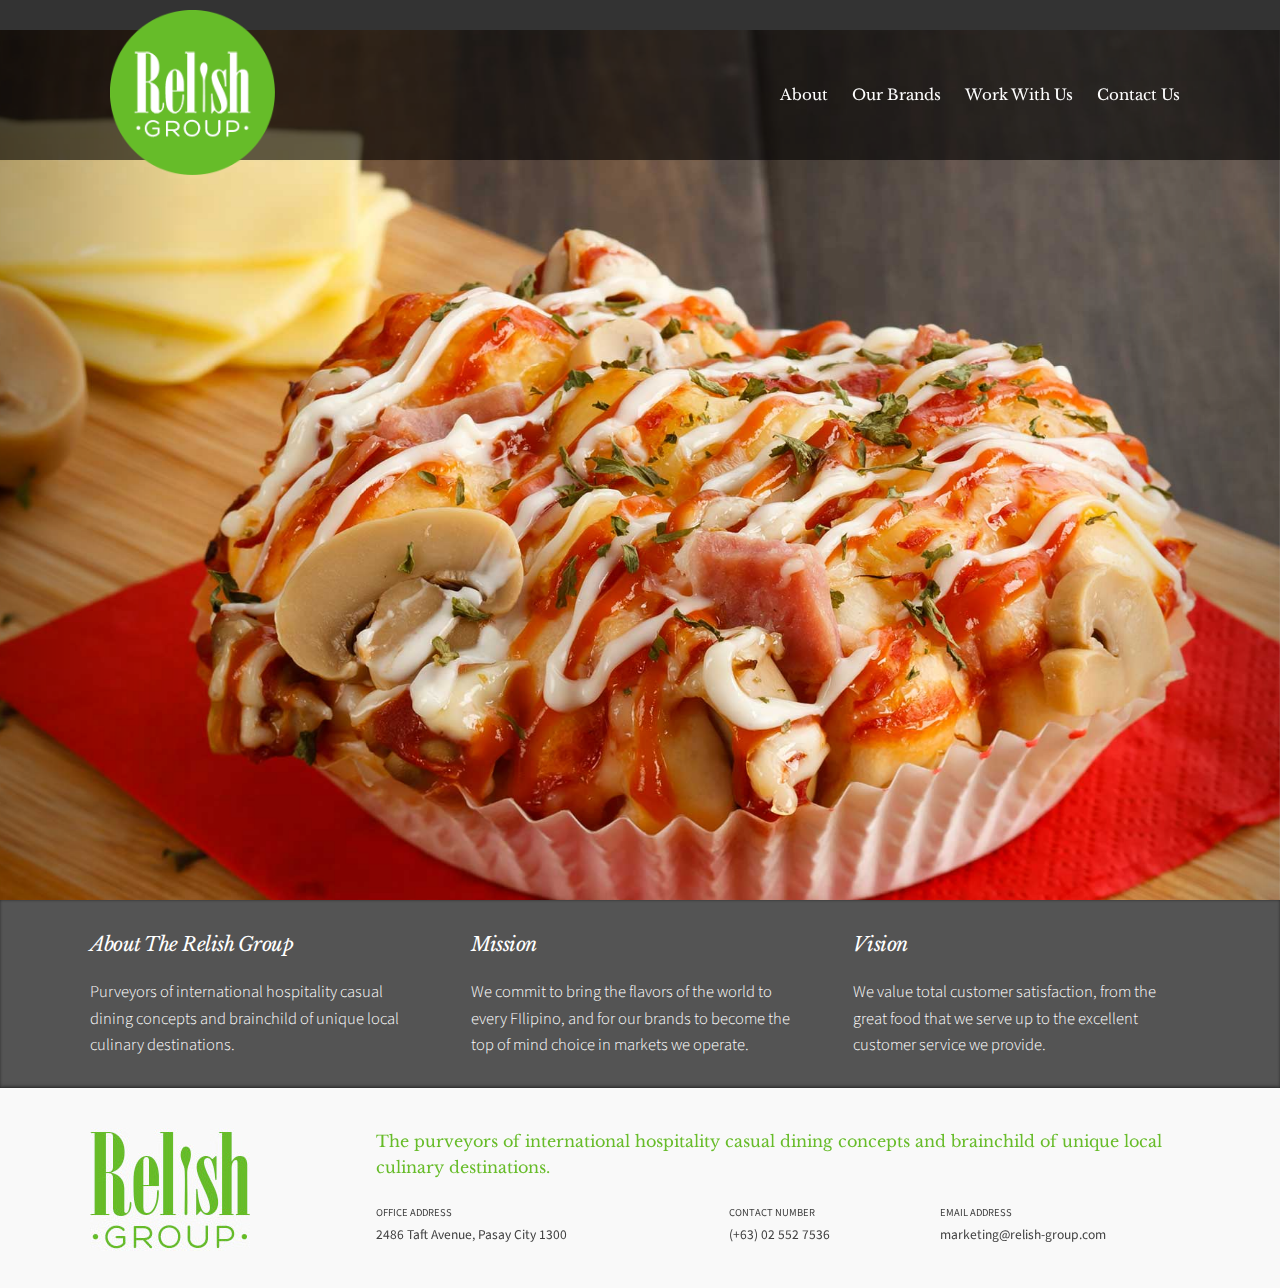
==== index.html @ 2acdf815 "[Relish] Code cleanup" ====
<!DOCTYPE html>
<html lang="en">
<head>

  <!-- Basic Page Needs
  –––––––––––––––––––––––––––––––––––––––––––––––––– -->
  <meta charset="utf-8">
  <title>Welcome to Relish Group</title>
  <meta name="description" content="">
  <meta name="author" content="">

  <!-- Mobile Specific Metas
  –––––––––––––––––––––––––––––––––––––––––––––––––– -->
  <meta name="viewport" content="width=device-width, initial-scale=1">

  <!-- FONT
  –––––––––––––––––––––––––––––––––––––––––––––––––– -->
  <link href="http://fonts.googleapis.com/css?family=Raleway:400,300,600" rel="stylesheet" type="text/css">
  <link href='https://fonts.googleapis.com/css?family=Libre+Baskerville:400,400italic,700' rel='stylesheet' type='text/css'>
  <link href='https://fonts.googleapis.com/css?family=Source+Sans+Pro:300,400,900' rel='stylesheet' type='text/css'>

  <!-- CSS
  –––––––––––––––––––––––––––––––––––––––––––––––––– -->
  <link rel="stylesheet" href="css/normalize.css">
  <link rel="stylesheet" href="css/skeleton.css">
  <link rel="stylesheet" href="css/font-awesome.min.css">
  <link rel="stylesheet" href="css/bootstrap.css">
  <link rel="stylesheet" href="css/relish.css">

  <!-- JS
  –––––––––––––––––––––––––––––––––––––––––––––––––– -->
  <script src="js/jquery-2.1.4.min.js"></script>
  <script src="js/bootstrap.js"></script>

  <!-- Favicon
  –––––––––––––––––––––––––––––––––––––––––––––––––– -->
  <link rel="icon" type="image/png" href="images/favicon.png">

</head>
<body>
  	
  	<nav class="nav-collapse">
  		<div id="menu-center" class="limit">
  			<a href="index.html"><img id="relish-logo" src="images/relish-logo.png" /></a>
  			<a href="#" id="pull" class="fa fa-bars fa-2x"></a>
			<ul class="navi__list">
			    <li class="navi__listItem"><a href="#about">About</a></li>
			    <li class="navi__listItem"><a class="brandsOn">Our Brands</a></li>
				<li class="navi__listItem"><a id="careersPull">Work With Us</a></li>
			    <li class="navi__listItem"><a id="contactPull">Contact Us</a></li>
			</ul>
		</div>
		<div class="popover" id="brand-bar" style="margin-top: 17px;">
			<div class="limit">
				<div class="container brand__row">
					<div class="four columns brand__item">
						<a href="kumori.html"><img class="brand__logo" src="images/nav/brands-kumori-logo.png" width="100%"/></a>
					</div>
					<div class="four columns brand__item">
						<a href="osakaohsho.html"><img class="brand__logo" src="images/osakaohsho/osaka-logo.png" width="100%"/></a>
					</div>
					<div class="four columns brand__item">
						<a href="weenamkee.html"><img class="brand__logo brands-wnk-logo"src="images/nav/brands-wnk-logo.png"/></a>
					</div>
					<!-- <div class="two columns brand__item">
						<a href="#"><img class="brand__logo" src="images/relish-logo.png" width="100%"/></a>
					</div>
					<div class="two columns brand__item">
						<a href="#"><img class="brand__logo" src="images/relish-logo.png" width="100%"/></a>
					</div>
					<div class="two columns brand__item">
						<a href="#"><img class="brand__logo" src="images/relish-logo.png" width="100%"/></a>
					</div> -->
				</div>
			</div>
		</div>
		<div class="popover" id="careers" style="margin-top: 32px;height:auto;padding-top: 25px;">
			<div class="limit">
				<h1 class="popover-title">WORK WITH US</h1>
				<div class="row">
					<div class="eight columns">
						<p class="popover-text">We're constantly on the lookout for individuals who are hardworking, talented and passionate about food, so join our rapidly growing team now! A rewarding career with opportunities of growth and advancement awaits you.</p>
					</div>
					<div class="four columns">
						<button>Click here to apply!</button>
					</div>
				</div>
			</div>
		</div>
		<div class="popover" id="contact" style="margin-top:32px;height:auto;padding-bottom:0px;padding-top: 25px;">
			<form method="post" action="<?php echo htmlspecialchars('mailhandler.php'); ?>" id="contactForm">
				<div class="limit">
					<div class="row">
						<div class="ten columns">
							<h1 class="popover-title">CONTACT US</h1>
						</div>
						<div class="two columns">
							<input type="submit" value="Submit">
						</div>
					</div>
					<div class="row">
						<div class="five columns">
							<input type="text" id="fullname" name="fullname" placeholder="Full Name" style="width: 100%;"><br>
							<input type="email" id="email" name="email" placeholder="Email Address" style="width: 100%;">
						</div>
						<div class="seven columns">
							<textarea id="message" name="message" placeholder="Your Message" style="width: 100%; height: 100%;"></textarea>
						</div>
					</div>
				</div>
			</form>
		</div>
	</nav>

<div style="display:block; height:100vh; position:relative; z-index: -2000; overflow:hidden;" class="carousel__container">
	<div id="carousel-example-generic" class="carousel slide" data-ride="carousel" style="height: 100vh;">

	  <!-- Wrapper for slides -->
	  <div class="carousel-inner" role="listbox">
	    <div class="item active" style="background-image:url('images/relish-carousel-kum.jpg'); background-size:cover; background-position: center center; height:100vh;">
	      <div class="carousel-caption">
	      </div>
	    </div>
	    <div class="item" style="background-image:url('images/relish-carousel-wnk.jpg'); background-size:cover; background-position: center center; height:100vh;">
	      <div class="carousel-caption">
	      </div>
	    </div>
	    <div class="item" style="background-image:url('images/relish-carousel-oo.jpg');background-size:cover; background-position: center center; height:100vh;">
	      <div class="carousel-caption">
	      </div>
	    </div>
	  </div>

	  <!-- Controls -->
	  <a class="left carousel-control" href="#carousel-example-generic" role="button" data-slide="prev">
	    <span class="glyphicon glyphicon-chevron-left" aria-hidden="true"></span>
	    <span class="sr-only">Previous</span>
	  </a>
	  <a class="right carousel-control" href="#carousel-example-generic" role="button" data-slide="next">
	    <span class="glyphicon glyphicon-chevron-right" aria-hidden="true"></span>
	    <span class="sr-only">Next</span>
	  </a>
	</div>
</div>

<div id="about">
	<div class="row limit">
		<div class="four columns">
			<h5>About The Relish Group</h5>
			<p class="popover-text">Purveyors of international hospitality casual dining concepts and brainchild of unique local culinary destinations.</p>
		</div>
		<div class="four columns">
			<h5>Mission</h5>
			<p class="popover-text">We commit to bring the flavors of the world to every FIlipino, and for our brands to become the top of mind choice in markets we operate.</p>
		</div>
		<div class="four columns">
			<h5>Vision</h5>
			<p class="popover-text">We value total customer satisfaction, from the great food that we serve up to the excellent customer service we provide.</p>
		</div>
	</div>
</div>

<footer>
	<div class="row limit">
		<div class="three columns">
			<img class="footer-details" src="images/relish-footer-logo.jpg" />
		</div>
		<div class="nine columns footer-details">
			<div class="row">
				<p class="brand-promise">The purveyors of international hospitality casual dining concepts and brainchild of unique local culinary destinations.</p>
			</div>
			<div class="row">
				<div class="five columns">
					<p class="caption">Office Address</p>
					<p class="detail">2486 Taft Avenue, Pasay City 1300</p>
				</div>
				<div class="three columns">
					<p class="caption">Contact Number</p>
					<p class="detail">(+63) 02 552 7536</p>
				</div>
				<div class="four columns">
					<p class="caption">Email Address</p>
					<p class="detail">marketing@relish-group.com</p>
				</div>
			</div>
		</div>
	</div>
</footer>

<script>

	// AJAX form submit
	$("#contactForm").click(function(){
		event.preventDefault();
		var name = document.getElementById("fullname").value,
			email = document.getElementById("email").value,
			message = document.getElementById("message");
		jQuery.ajax({
			url: "mailhandler.php",
			type: "POST",
			data: {
				fullname: name,
				email: email,
				message: message
			}, 
			success: function(){
				var parent = document.getElementById("contact");
				var message = document.createElement("p");
				message.addClass("formSuccess");
				message.innerHTML = "Form Submit Successful";
				parent.appendChild(message);
			},
			error: function(err){
				var parent = document.getElementById("contact");
				var message = document.createElement("p");
				message.addClass("formError");
				message.innerHTML = "The server seems to have a problem. Please try again later.";
				parent.appendChild(message);
			}
		});
	});

	// TOGGLE POPOVERS
	$(".brandsOn").click(function () {
	    $("#brand-bar").toggle();
	    	$("#careers").css("display", "none");
	    	$("#contact").css("display", "none");
	});
	$("#careersPull").click(function () {
		$("#careers").toggle();
	    	$("#brand-bar").css("display", "none");
	    	$("#contact").css("display", "none");
	});
	$("#contactPull").click(function () {
		$("#contact").toggle();
	    	$("#careers").css("display", "none");
	    	$("#brand-bar").css("display", "none");
	});
	$(function() {
	    var pull        = $('#pull');
	        menu        = $('nav ul');
	        menuHeight  = menu.height();
	 
	    $(pull).on('click', function(e) {
	        e.preventDefault();
	        menu.slideToggle();
	        var brandBar = $("#brand-bar");
	        if(brandBar.css("display") == "block") {
	        	brandBar.css("display", "none");
	        }
	    });
	});

	// NEXT
	window.onresize = function(){
		var nav = document.querySelector("nav ul");
		var mql = window.matchMedia("screen and (min-width: 500px)");

		if(mql.matches){
			nav.removeAttribute("style");
		}

		if (helper.checkForPull()){
			// console.log(document.getElementsByClassName("close"));
			if( document.getElementsByClassName("close").length == 0 ){
				console.log("hello")
				var closes = [];
				for(var i = 0; i < 3; i++){
					var close = document.createElement("a");
					close.setAttribute("class", "fa fa-close fa-2x close");
					closes.push(close);
				}
				var parent = document.getElementById("brand-bar");
				// console.log(parent);
				parent.appendChild(closes[0]);
				var careers = document.getElementById("careers");
				careers.appendChild(closes[1]);
				var contact = document.getElementById("contact");
				contact.appendChild(closes[2]);
			}
		} else {
			if( document.getElementsByClassName("close").length != 0 ){
				var close = document.getElementsByClassName("close");
				for( var c = 0; c < close.length; c++ ){
					var thisParent = close[c].parentNode;
					thisParent.removeChild(close[c]);
				}
			}
		}
		var close = document.getElementsByClassName("close");
		for( var c = 0; c < close.length; c++ ){
			var self = close[c];

			self.addEventListener("click", function(){
				event.preventDefault();
				var parent = this.parentNode;
				console.log(getComputedStyle(parent, null).display);
				if(getComputedStyle(parent, null).display == "block"){
					parent.style.display = "none";
				}
			});
		}
	}

	window.onload = function(){
		if (helper.checkForPull()){
			// console.log(document.getElementsByClassName("close"));
			if( document.getElementsByClassName("close").length == 0 ){
				console.log("hello")
				var closes = [];
				for(var i = 0; i < 3; i++){
					var close = document.createElement("a");
					close.setAttribute("class", "fa fa-close fa-2x close");
					closes.push(close);
				}
				var parent = document.getElementById("brand-bar");
				// console.log(parent);
				parent.appendChild(closes[0]);
				var careers = document.getElementById("careers");
				careers.appendChild(closes[1]);
				var contact = document.getElementById("contact");
				contact.appendChild(closes[2]);
			}
		} else {
			if( document.getElementsByClassName("close").length != 0 ){
				var close = document.getElementsByClassName("close");
				for( var c = 0; c < close.length; c++ ){
					var thisParent = close[c].parentNode;
					thisParent.removeChild(close[c]);
				}
			}
		}
		var close = document.getElementsByClassName("close");
		for( var c = 0; c < close.length; c++ ){
			var self = close[c];

			self.addEventListener("click", function(){
				event.preventDefault();
				var parent = this.parentNode;
				console.log(getComputedStyle(parent, null).display);
				if(getComputedStyle(parent, null).display == "block"){
					parent.style.display = "none";
				}
			});
		}
		
		
	}
	var helper = {
		checkForPull : function(){
			var pull = document.getElementById('pull');
			var pullDisplay = getComputedStyle(pull,null).display;
			var bool;
			if( pullDisplay == "block" ){
				return true;
			} else {
				return false;
			}
		}
	}
	// SMOOTH SCROLLING

	$(document).ready(function () {
		    $(document).on("scroll", onScroll);
		    
		    //smoothscroll
		    $('a[href^="#"]').on('click', function (e) {
		        e.preventDefault();
		        $(document).off("scroll");
		        
		        $('a').each(function () {
		            $(this).removeClass('active');
		        })
		        $(this).addClass('active');
		      
		        var target = this.hash,
		            menu = target;
		        $target = $(target);
		        $('html, body').stop().animate({
		            'scrollTop': $target.offset().top-140
		        }, 500, 'swing', function () {
		            window.location.hash = target;
		            $(document).on("scroll", onScroll);
		        });
		    });
		});

		function onScroll(event){
		    var scrollPos = $(document).scrollTop();
		    $('#menu-center a').each(function () {
		        var currLink = $(this);
		        var refElement = $(currLink.attr("href"));
		        if (refElement.position().top <= scrollPos && refElement.position().top + refElement.height() > scrollPos) {
		            $('#menu-center ul li a').removeClass("active");
		            currLink.addClass("active");
		        }
		        else{
		            currLink.removeClass("active");
		        }
		    });
		}
</script>
</body>
</html>
---- css/skeleton.css ----
/*
* Skeleton V2.0.4
* Copyright 2014, Dave Gamache
* www.getskeleton.com
* Free to use under the MIT license.
* http://www.opensource.org/licenses/mit-license.php
* 12/29/2014
*/


/* Table of contents
––––––––––––––––––––––––––––––––––––––––––––––––––
- Grid
- Base Styles
- Typography
- Links
- Buttons
- Forms
- Lists
- Code
- Tables
- Spacing
- Utilities
- Clearing
- Media Queries
*/


/* Grid
–––––––––––––––––––––––––––––––––––––––––––––––––– */
.container {
  position: relative;
  width: 100%;
  max-width: 960px;
  margin: 0 auto;
  padding: 0 20px;
  box-sizing: border-box; }
.column,
.columns {
  width: 100%;
  float: left;
  box-sizing: border-box; }

/* For devices larger than 400px */
@media (min-width: 400px) {
  .container {
    width: 85%;
    padding: 0; }
}

/* For devices larger than 550px */
@media (min-width: 550px) {
  .container {
    width: 80%; }
  .column,
  .columns {
    margin-left: 4%; }
  .column:first-child,
  .columns:first-child {
    margin-left: 0; }

  .one.column,
  .one.columns                    { width: 4.66666666667%; }
  .two.columns                    { width: 13.3333333333%; }
  .three.columns                  { width: 22%;            }
  .four.columns                   { width: 30.6666666667%; }
  .five.columns                   { width: 39.3333333333%; }
  .six.columns                    { width: 48%;            }
  .seven.columns                  { width: 56.6666666667%; }
  .eight.columns                  { width: 65.3333333333%; }
  .nine.columns                   { width: 74.0%;          }
  .ten.columns                    { width: 82.6666666667%; }
  .eleven.columns                 { width: 91.3333333333%; }
  .twelve.columns                 { width: 100%; margin-left: 0; }

  .one-third.column               { width: 30.6666666667%; }
  .two-thirds.column              { width: 65.3333333333%; }

  .one-half.column                { width: 48%; }

  /* Offsets */
  .offset-by-one.column,
  .offset-by-one.columns          { margin-left: 8.66666666667%; }
  .offset-by-two.column,
  .offset-by-two.columns          { margin-left: 17.3333333333%; }
  .offset-by-three.column,
  .offset-by-three.columns        { margin-left: 26%;            }
  .offset-by-four.column,
  .offset-by-four.columns         { margin-left: 34.6666666667%; }
  .offset-by-five.column,
  .offset-by-five.columns         { margin-left: 43.3333333333%; }
  .offset-by-six.column,
  .offset-by-six.columns          { margin-left: 52%;            }
  .offset-by-seven.column,
  .offset-by-seven.columns        { margin-left: 60.6666666667%; }
  .offset-by-eight.column,
  .offset-by-eight.columns        { margin-left: 69.3333333333%; }
  .offset-by-nine.column,
  .offset-by-nine.columns         { margin-left: 78.0%;          }
  .offset-by-ten.column,
  .offset-by-ten.columns          { margin-left: 86.6666666667%; }
  .offset-by-eleven.column,
  .offset-by-eleven.columns       { margin-left: 95.3333333333%; }

  .offset-by-one-third.column,
  .offset-by-one-third.columns    { margin-left: 34.6666666667%; }
  .offset-by-two-thirds.column,
  .offset-by-two-thirds.columns   { margin-left: 69.3333333333%; }

  .offset-by-one-half.column,
  .offset-by-one-half.columns     { margin-left: 52%; }

}


/* Base Styles
–––––––––––––––––––––––––––––––––––––––––––––––––– */
/* NOTE
html is set to 62.5% so that all the REM measurements throughout Skeleton
are based on 10px sizing. So basically 1.5rem = 15px :) */
html {
  font-size: 62.5%; }
body {
  font-size: 1.5em; /* currently ems cause chrome bug misinterpreting rems on body element */
  line-height: 1.6;
  font-weight: 400;
  font-family: "Raleway", "HelveticaNeue", "Helvetica Neue", Helvetica, Arial, sans-serif;
  color: #222; }


/* Typography
–––––––––––––––––––––––––––––––––––––––––––––––––– */
h1, h2, h3, h4, h5, h6 {
  margin-top: 0;
  margin-bottom: 2rem;
  font-weight: 300; }
h1 { font-size: 4.0rem; line-height: 1.2;  letter-spacing: -.1rem;}
h2 { font-size: 3.6rem; line-height: 1.25; letter-spacing: -.1rem; }
h3 { font-size: 3.0rem; line-height: 1.3;  letter-spacing: -.1rem; }
h4 { font-size: 2.4rem; line-height: 1.35; letter-spacing: -.08rem; }
h5 { font-size: 1.8rem; line-height: 1.5;  letter-spacing: -.05rem; }
h6 { font-size: 1.5rem; line-height: 1.6;  letter-spacing: 0; }

/* Larger than phablet */
@media (min-width: 550px) {
  h1 { font-size: 5.0rem; }
  h2 { font-size: 4.2rem; }
  h3 { font-size: 3.6rem; }
  h4 { font-size: 3.0rem; }
  h5 { font-size: 2.4rem; }
  h6 { font-size: 1.5rem; }
}

p {
  margin-top: 0; }


/* Links
–––––––––––––––––––––––––––––––––––––––––––––––––– */
a {
  color: #1EAEDB; }
a:hover {
  color: #0FA0CE; }


/* Buttons
–––––––––––––––––––––––––––––––––––––––––––––––––– */
.button,
button,
input[type="submit"],
input[type="reset"],
input[type="button"] {
  display: inline-block;
  height: 38px;
  padding: 0 30px;
  color: #555;
  text-align: center;
  font-size: 11px;
  font-weight: 600;
  line-height: 38px;
  letter-spacing: .1rem;
  text-transform: uppercase;
  text-decoration: none;
  white-space: nowrap;
  background-color: transparent;
  border-radius: 4px;
  border: 1px solid #bbb;
  cursor: pointer;
  box-sizing: border-box; }
.button:hover,
button:hover,
input[type="submit"]:hover,
input[type="reset"]:hover,
input[type="button"]:hover,
.button:focus,
button:focus,
input[type="submit"]:focus,
input[type="reset"]:focus,
input[type="button"]:focus {
  color: #333;
  border-color: #888;
  outline: 0; }
.button.button-primary,
button.button-primary,
input[type="submit"].button-primary,
input[type="reset"].button-primary,
input[type="button"].button-primary {
  color: #FFF;
  background-color: #33C3F0;
  border-color: #33C3F0; }
.button.button-primary:hover,
button.button-primary:hover,
input[type="submit"].button-primary:hover,
input[type="reset"].button-primary:hover,
input[type="button"].button-primary:hover,
.button.button-primary:focus,
button.button-primary:focus,
input[type="submit"].button-primary:focus,
input[type="reset"].button-primary:focus,
input[type="button"].button-primary:focus {
  color: #FFF;
  background-color: #1EAEDB;
  border-color: #1EAEDB; }


/* Forms
–––––––––––––––––––––––––––––––––––––––––––––––––– */
input[type="email"],
input[type="number"],
input[type="search"],
input[type="text"],
input[type="tel"],
input[type="url"],
input[type="password"],
textarea,
select {
  height: 38px;
  padding: 6px 10px; /* The 6px vertically centers text on FF, ignored by Webkit */
  background-color: #fff;
  border: 1px solid #D1D1D1;
  border-radius: 4px;
  box-shadow: none;
  box-sizing: border-box; }
/* Removes awkward default styles on some inputs for iOS */
input[type="email"],
input[type="number"],
input[type="search"],
input[type="text"],
input[type="tel"],
input[type="url"],
input[type="password"],
textarea {
  -webkit-appearance: none;
     -moz-appearance: none;
          appearance: none; }
textarea {
  min-height: 65px;
  padding-top: 6px;
  padding-bottom: 6px; }
input[type="email"]:focus,
input[type="number"]:focus,
input[type="search"]:focus,
input[type="text"]:focus,
input[type="tel"]:focus,
input[type="url"]:focus,
input[type="password"]:focus,
textarea:focus,
select:focus {
  border: 1px solid #33C3F0;
  outline: 0; }
label,
legend {
  display: block;
  margin-bottom: .5rem;
  font-weight: 600; }
fieldset {
  padding: 0;
  border-width: 0; }
input[type="checkbox"],
input[type="radio"] {
  display: inline; }
label > .label-body {
  display: inline-block;
  margin-left: .5rem;
  font-weight: normal; }


/* Lists
–––––––––––––––––––––––––––––––––––––––––––––––––– */
ul {
  list-style: circle inside; }
ol {
  list-style: decimal inside; }
ol, ul {
  padding-left: 0;
  margin-top: 0; }
ul ul,
ul ol,
ol ol,
ol ul {
  margin: 1.5rem 0 1.5rem 3rem;
  font-size: 90%; }
li {
  margin-bottom: 1rem; }


/* Code
–––––––––––––––––––––––––––––––––––––––––––––––––– */
code {
  padding: .2rem .5rem;
  margin: 0 .2rem;
  font-size: 90%;
  white-space: nowrap;
  background: #F1F1F1;
  border: 1px solid #E1E1E1;
  border-radius: 4px; }
pre > code {
  display: block;
  padding: 1rem 1.5rem;
  white-space: pre; }


/* Tables
–––––––––––––––––––––––––––––––––––––––––––––––––– */
th,
td {
  padding: 12px 15px;
  text-align: left;
  border-bottom: 1px solid #E1E1E1; }
th:first-child,
td:first-child {
  padding-left: 0; }
th:last-child,
td:last-child {
  padding-right: 0; }


/* Spacing
–––––––––––––––––––––––––––––––––––––––––––––––––– */
button,
.button {
  margin-bottom: 1rem; }
input,
textarea,
select,
fieldset {
  margin-bottom: 1.5rem; }
pre,
blockquote,
dl,
figure,
table,
p,
ul,
ol,
form {
  margin-bottom: 2.5rem; }


/* Utilities
–––––––––––––––––––––––––––––––––––––––––––––––––– */
.u-full-width {
  width: 100%;
  box-sizing: border-box; }
.u-max-full-width {
  max-width: 100%;
  box-sizing: border-box; }
.u-pull-right {
  float: right; }
.u-pull-left {
  float: left; }


/* Misc
–––––––––––––––––––––––––––––––––––––––––––––––––– */
hr {
  margin-top: 3rem;
  margin-bottom: 3.5rem;
  border-width: 0;
  border-top: 1px solid #E1E1E1; }


/* Clearing
–––––––––––––––––––––––––––––––––––––––––––––––––– */

/* Self Clearing Goodness */
.container:after,
.row:after,
.u-cf {
  content: "";
  display: table;
  clear: both; }


/* Media Queries
–––––––––––––––––––––––––––––––––––––––––––––––––– */
/*
Note: The best way to structure the use of media queries is to create the queries
near the relevant code. For example, if you wanted to change the styles for buttons
on small devices, paste the mobile query code up in the buttons section and style it
there.
*/


/* Larger than mobile */
@media (min-width: 400px) {}

/* Larger than phablet (also point when grid becomes active) */
@media (min-width: 550px) {}

/* Larger than tablet */
@media (min-width: 750px) {}

/* Larger than desktop */
@media (min-width: 1000px) {}

/* Larger than Desktop HD */
@media (min-width: 1200px) {}
---- css/relish.css ----
/* UNIVERSAL */

* {
  transition: 0.5s;
  box-sizing:border-box;
}
.limit {
  max-width: 1100px;
  margin: 0 auto;
}
.container {
  max-width: 1100px;
}

/* TYPOGRAPHY */

p {
  color: #404040;
}
  p.popover-text {
    color: #a8a8a8;
    font-family: 'Source Sans Pro', sans-serif;
    font-weight: 400;
    font-size: 1.1em;
    margin-bottom: 30px;
  }
  p.caption {
    font-family: 'Source Sans Pro', sans-serif;
    font-weight: 400;
    font-size: 0.70em;
    text-transform: uppercase;
    margin-bottom: 0.2em;
  }
  p.detail {
    font-family: 'Source Sans Pro', sans-serif;
    font-weight: 400;
    font-size: 0.9em;
    margin-bottom: 0;
  }
  p.brand-promise {
    font-size: 16px;
    line-height: 26px;
    color: #67bc29;
    font-family: 'Libre Baskerville', sans-serif;
    font-weight: 400;
  }
h1.popover-title {
  font-family: 'Source Sans Pro', sans-serif;
  font-weight: 400;
  font-size: 2.5em;
}

/* NAVIGATION */

nav {
  width: 100%;
  top: 0; left: 0; right: 0;
  border-top: 30px solid #333;
  background: rgba(0,0,0,0.6);
  height: 120px;
}
  nav ul li a,
  nav ul li a:visited {
    color: #fff;
    text-decoration: none;
  }
  nav ul li a:hover {
    color: #67bc29;
    text-decoration: none;
  }
  #pull {
    position: absolute;
    top: 60px;
    right: 20px;
    z-index: 1000;
    text-decoration: none;
    color: white;
  }
  #pull:visited,
  #pull:hover {
    color: white;
  }
  #relish-logo {
    width: 30%;
    height: 30%;
    margin-left: 20px;
    transform: translateY(-20px);
    -webkit-transform: translateY(-20px);
    -moz-transform: translateY(-20px);
    -ms-transform: translateY(-20px);
    -o-transform: translateY(-20px);
    position: relative;
    z-index: 10000;
  }
    #relish-logo:hover {
      border-radius: 200px;
      box-shadow: 0 0 10px rgba(0,0,0,0.9);
    }
  .navi__list {
    font-family: 'Libre Baskerville', serif;
    list-style: none;
    float: right;
    display: none;
    background: rgba(0,0,0,0.6);;
    position: absolute;
    top: 120px;
    width: 100%;
    text-align: center;
    padding: 15px 0;
  }
  .navi__listItem {
    display: block;
    width: 100%;
    padding: 10px;
  }
  #brand-bar, #careers, #contact {
    display: none;
    position: absolute;
    width: 100%;
    height: auto;
    transform: translateY(-97px);
    -webkit-transform: translateY(-97px);
    -moz-transform: translateY(-97px);
    -ms-transform: translateY(-97px);
    -o-transform: translateY(-97px);
    background-color: #fff;
    z-index: 500;
    margin-top: 15px;
  }
  .brand__item {
    width: 48%;
    padding: 40px 0;
  }
  .brand__item a {
    display: block;
    width: initial;
  }

  .brand__logo {
    display: block;
    margin: 0 auto;
    padding: 20px;
  }

  .brand__row {
    display: block;
    padding: 20px 0;
  }
  .brands-wnk-logo {
    height: 100px;
    width: auto;
    padding: 10px 0;
  }
  .close {
    display: block;
    position: absolute;
    top: 20px;
    right: 20px;
  }

    @media (max-width: 500px) {
      .brand__item {
        padding: 0;
      }
      .brand__row {
        padding: 50px 0 !important;
      }
    }  
    @media (min-width: 550px) {
      #pull {display: none;}

      nav {
        height: 160px;
      } 
      #relish-logo {
        max-width: 165px;
        max-width: 165px;
      }
      .navi__list {
        display:block; margin-top: 0px; height:130px;margin-bottom: 0px;padding-top: 0px;padding-bottom: 0px;
        width: auto; position: relative; top: 0; background-color: transparent;
      }
      .navi__listItem {
        display: inline-table;
        height: inherit;
        width: auto;
        padding: 0;
        margin-bottom: 0;
      }
      .navi__listItem a {
        display: table-cell;
        vertical-align: middle;
        padding: 10px;
      }
      #brand-bar, #careers, #contact {
        transform: translateY(-67px);
        -webkit-transform: translateY(-67px);
        -moz-transform: translateY(-67px);
        -ms-transform: translateY(-67px);
        -o-transform: translateY(-67px);
        margin-top: 20px;
      }
      .brand__row {
        padding: 0;
      }
      .brand__item {
        display: block;
        width: 100%;
      }
      .brand__logo {
        width: 100%;
        padding: 0;
      }
    }

  @media (min-width: 1000px) {
    nav {
      position: fixed;
      height: 160px;
    }
    nav .limit {
      width: 1100px;
      margin: 0 auto;
    }
    #brand-bar {
      display: none;
      position: absolute;
      width: 100%;
      height: 170px;
      transform: translateY(-52px);
      -webkit-transform: translateY(-52px);
      -moz-transform: translateY(-52px);
      -ms-transform: translateY(-52px);
      -o-transform: translateY(-52px);
      background-color: #fff;
      z-index: -1000;
    } 
    .brand__logo {
        height: 100px;
        width: auto;
    }

    .brandsOn {
      cursor: pointer;
    }
  }
    

/* CAROUSEL */

@media ( max-width: 500px ){
  .carousel__container{
    /*margin-top: 50px;*/
  }
}

#about {
  padding-top: 30px;
  background: #545454;
  box-shadow: inset 0 0 3px rgba(0,0,0,0.5);
}
  #about h5 {
    color: #fff;
    font-family: 'Libre Baskerville', serif;
    font-weight: 400;
    font-style: italic;
    font-size: 1.3em;
  }
  #about p.popover-text {
    color: #fff;
    font-family: 'Source Sans Pro', sans-serif;
    font-weight: 300;
    font-size: 1.1em;
    margin-bottom: 30px;
  }

/* FOOTER */

footer {
  position: relative;
  width: 100%;
  background: #f9f9f9;
  box-shadow: 0 0 5px rgba(0,0,0,0.6);
}
  footer .limit {
    margin: 0 auto;
    padding: 20px 0 0 0;
  }
  footer ul {
    list-style: none;
    font-family: 'Libre Baskerville', sans-serif;
    font-weight: 700;
  }
  footer ul li a,
  footer ul li a:visited {
    color: #a0a0a0;
    text-decoration: none;
  }
  footer ul li a:hover {
    color: #67bc29;
  }
  footer img {
    max-width: 100%;
  }
  .footer-details {
    margin-top: 20px;
  }
    @media (min-width: 1200px) {
      footer {
        height: 200px;
      }
      footer .limit {
        width: 1100px;
      }
    }

/* COMMON ELEMENTS */

button, html input[type="button"], 
input[type="reset"], 
input[type="submit"] {
  border-radius: 0;
  background: #67bc29;
  color: #fff;
  font-family: 'Source Sans Pro', sans-serif !important;
  font-size: 1em !important;
  font-weight: 400;
  float: right;
}
button:hover,
input[type="submit"]:hover {
    background: #fff;
    color: #67bc29;
    border: 1px solid #67bc29;
}

input[type="email"], input[type="number"], input[type="search"], input[type="text"], input[type="tel"], input[type="url"], input[type="password"], textarea {
    border-radius: 0;
    margin-bottom: 20px;
}
::-webkit-input-placeholder {
   color: #a8a8a8;
  font-family: 'Source Sans Pro', sans-serif;
  font-weight: 400;
  font-size: 1.1em;
  margin-bottom: 30px;
}
  :-moz-placeholder { /* Firefox 18- */
     color: #a8a8a8;
    font-family: 'Source Sans Pro', sans-serif;
    font-weight: 400;
    font-size: 1.1em;
    margin-bottom: 30px;
  }
  ::-moz-placeholder {  /* Firefox 19+ */
     color: #a8a8a8;
    font-family: 'Source Sans Pro', sans-serif;
    font-weight: 400;
    font-size: 1.1em;
    margin-bottom: 30px;
  }
  :-ms-input-placeholder {  
     color: #a8a8a8;
    font-family: 'Source Sans Pro', sans-serif;
    font-weight: 400;
    font-size: 1.1em;
    margin-bottom: 30px;
  }
    @media (max-width: 500px) {
      .popover {
        margin-top: 90px !important;
      }  
    }
    @media (max-width: 1000px) {
      .popover {
        padding: 25px;
      }   
    }

/* EFFECTS */

.fade {
  opacity: 0;
  transition: opacity .25s ease-in-out;
  -moz-transition: opacity .25s ease-in-out;
  -webkit-transition: opacity .25s ease-in-out;
}

.carousel-fade .carousel-inner .item {
  -webkit-transition-property: opacity;
          transition-property: opacity;
}
  .carousel-fade .carousel-inner .item,
  .carousel-fade .carousel-inner .active.left,
  .carousel-fade .carousel-inner .active.right {
    opacity: 0;
  }
  .carousel-fade .carousel-inner .active,
  .carousel-fade .carousel-inner .next.left,
  .carousel-fade .carousel-inner .prev.right {
    opacity: 1;
  }
  .carousel-fade .carousel-inner .next,
  .carousel-fade .carousel-inner .prev,
  .carousel-fade .carousel-inner .active.left,
  .carousel-fade .carousel-inner .active.right {
    left: 0;
    -webkit-transform: translate3d(0, 0, 0);
            transform: translate3d(0, 0, 0);
  }
  .carousel-fade .carousel-control {
    z-index: 2;
  }
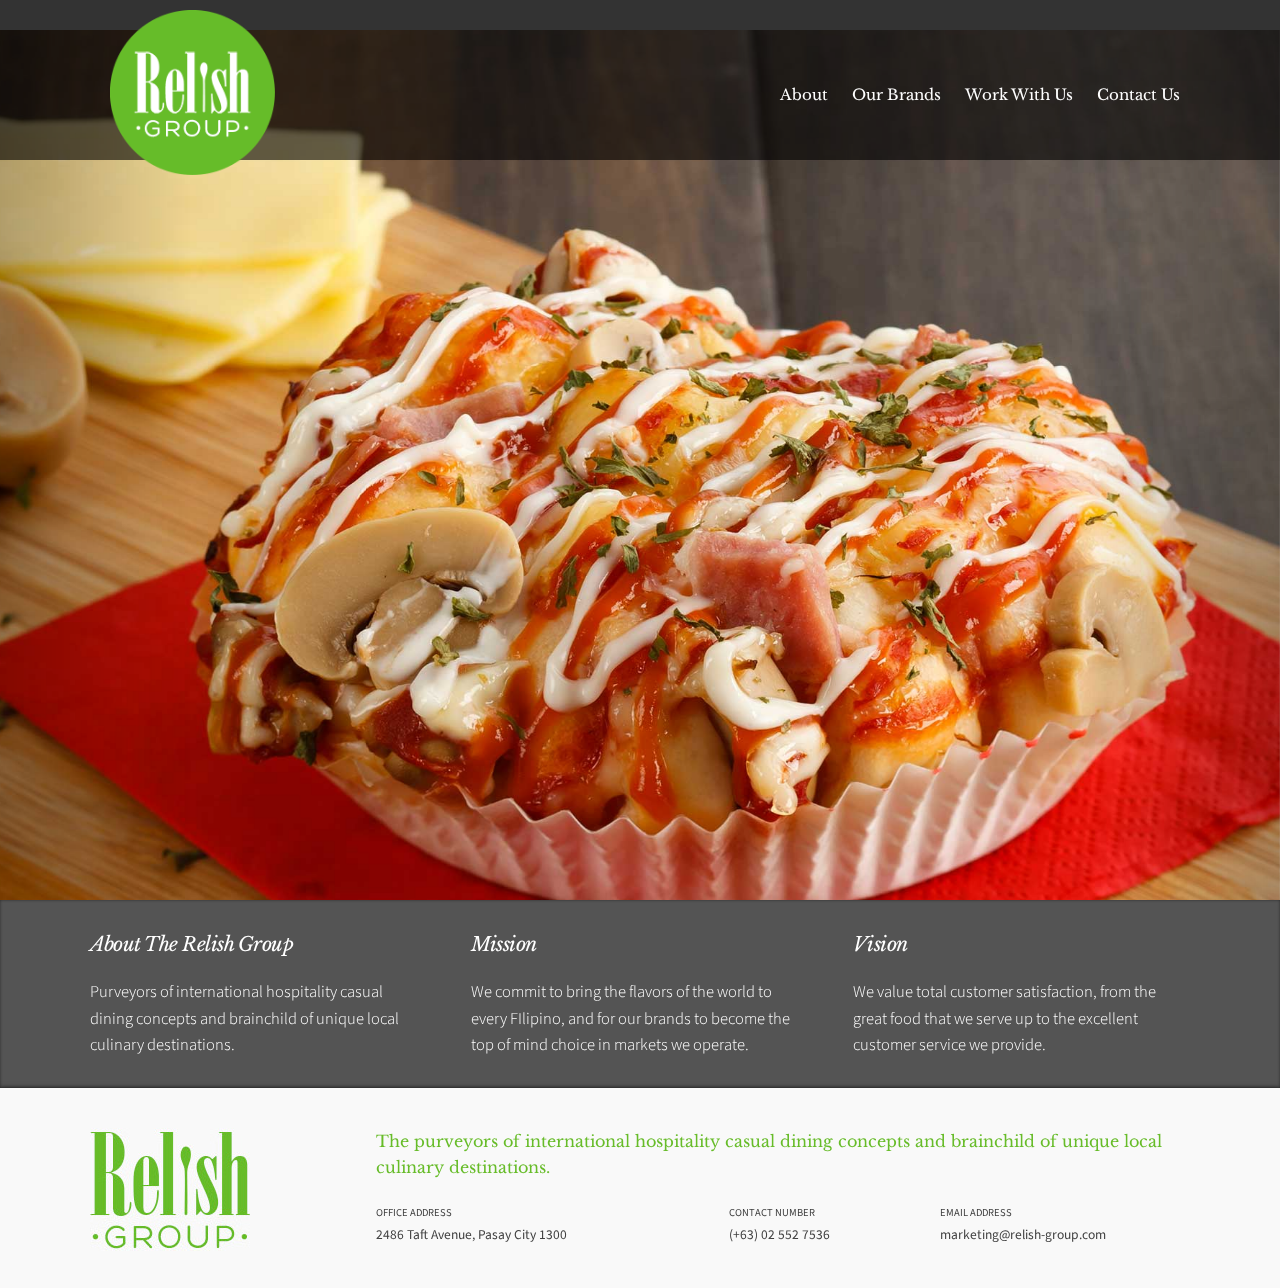
==== commit a706fa82: "index HTML and PHP: Added inline style to nav; Moved all scripts to relish.js relish.js: Added all s" ====
--- a/index.html
+++ b/index.html
@@ -38,8 +38,8 @@
 
 </head>
 <body>
-  	
-  	<nav class="nav-collapse">
+
+  	<nav class="nav-collapse" style="z-index:1001;">
   		<div id="menu-center" class="limit">
   			<a href="index.html"><img id="relish-logo" src="images/relish-logo.png" /></a>
   			<a href="#" id="pull" class="fa fa-bars fa-2x"></a>
@@ -53,14 +53,23 @@
 		<div class="popover" id="brand-bar" style="margin-top: 17px;">
 			<div class="limit">
 				<div class="container brand__row">
-					<div class="four columns brand__item">
-						<a href="kumori.html"><img class="brand__logo" src="images/nav/brands-kumori-logo.png" width="100%"/></a>
-					</div>
-					<div class="four columns brand__item">
-						<a href="osakaohsho.html"><img class="brand__logo" src="images/osakaohsho/osaka-logo.png" width="100%"/></a>
-					</div>
-					<div class="four columns brand__item">
-						<a href="weenamkee.html"><img class="brand__logo brands-wnk-logo"src="images/nav/brands-wnk-logo.png"/></a>
+					<div class="two columns brand__item">
+						<a href="/kumori"><img class="brand__logo" src="images/nav/brands-kumori-logo.png" width="100%"/></a>
+					</div>
+					<div class="two columns brand__item">
+						<a href="/osakaohsho"><img class="brand__logo" src="osakaohsho/images/osaka-logo.png" width="100%"/></a>
+					</div>
+					<div class="two columns brand__item">
+						<a href="/weenamkee"><img class="brand__logo brands-wnk-logo"src="images/nav/brands-wnk-logo.png"/></a>
+					</div>
+					<div class="two columns brand__item">
+						<a href="/birdhouse"><img class="brand__logo"src="birdhouse/images/birdhouse-logo.png"/></a>
+					</div>
+					<div class="two columns brand__item">
+						<a href="/rockseoul"><img class="brand__logo"src="rockseoul/images/rockseoul-logo-square.png"/></a>
+					</div>
+					<div class="two columns brand__item">
+						<a href="/seoulstation"><img class="brand__logo"src="seoulstation/images/seoulstation-logo.png"/></a>
 					</div>
 					<!-- <div class="two columns brand__item">
 						<a href="#"><img class="brand__logo" src="images/relish-logo.png" width="100%"/></a>
@@ -88,7 +97,7 @@
 			</div>
 		</div>
 		<div class="popover" id="contact" style="margin-top:32px;height:auto;padding-bottom:0px;padding-top: 25px;">
-			<form method="post" action="<?php echo htmlspecialchars('mailhandler.php'); ?>" id="contactForm">
+			<form method="post" action="" id="contactForm">
 				<div class="limit">
 					<div class="row">
 						<div class="ten columns">
@@ -111,9 +120,14 @@
 			</form>
 		</div>
 	</nav>
-
-<div style="display:block; height:100vh; position:relative; z-index: -2000; overflow:hidden;" class="carousel__container">
-	<div id="carousel-example-generic" class="carousel slide" data-ride="carousel" style="height: 100vh;">
+<div style="display:block; height:100vh; position:relative; z-index: -2000;" class="carousel__container">
+	<div id="carousel-example-generic" class="carousel slide carousel-fade" data-ride="carousel" style="height: 100vh;">
+	  <!-- Indicators -->
+	  <!-- <ol class="carousel-indicators">
+	    <li data-target="#carousel-example-generic" data-slide-to="0" class="active"></li>
+	    <li data-target="#carousel-example-generic" data-slide-to="1"></li>
+	    <li data-target="#carousel-example-generic" data-slide-to="2"></li>
+	  </ol> -->
 
 	  <!-- Wrapper for slides -->
 	  <div class="carousel-inner" role="listbox">
@@ -187,218 +201,6 @@
 	</div>
 </footer>
 
-<script>
-
-	// AJAX form submit
-	$("#contactForm").click(function(){
-		event.preventDefault();
-		var name = document.getElementById("fullname").value,
-			email = document.getElementById("email").value,
-			message = document.getElementById("message");
-		jQuery.ajax({
-			url: "mailhandler.php",
-			type: "POST",
-			data: {
-				fullname: name,
-				email: email,
-				message: message
-			}, 
-			success: function(){
-				var parent = document.getElementById("contact");
-				var message = document.createElement("p");
-				message.addClass("formSuccess");
-				message.innerHTML = "Form Submit Successful";
-				parent.appendChild(message);
-			},
-			error: function(err){
-				var parent = document.getElementById("contact");
-				var message = document.createElement("p");
-				message.addClass("formError");
-				message.innerHTML = "The server seems to have a problem. Please try again later.";
-				parent.appendChild(message);
-			}
-		});
-	});
-
-	// TOGGLE POPOVERS
-	$(".brandsOn").click(function () {
-	    $("#brand-bar").toggle();
-	    	$("#careers").css("display", "none");
-	    	$("#contact").css("display", "none");
-	});
-	$("#careersPull").click(function () {
-		$("#careers").toggle();
-	    	$("#brand-bar").css("display", "none");
-	    	$("#contact").css("display", "none");
-	});
-	$("#contactPull").click(function () {
-		$("#contact").toggle();
-	    	$("#careers").css("display", "none");
-	    	$("#brand-bar").css("display", "none");
-	});
-	$(function() {
-	    var pull        = $('#pull');
-	        menu        = $('nav ul');
-	        menuHeight  = menu.height();
-	 
-	    $(pull).on('click', function(e) {
-	        e.preventDefault();
-	        menu.slideToggle();
-	        var brandBar = $("#brand-bar");
-	        if(brandBar.css("display") == "block") {
-	        	brandBar.css("display", "none");
-	        }
-	    });
-	});
-
-	// NEXT
-	window.onresize = function(){
-		var nav = document.querySelector("nav ul");
-		var mql = window.matchMedia("screen and (min-width: 500px)");
-
-		if(mql.matches){
-			nav.removeAttribute("style");
-		}
-
-		if (helper.checkForPull()){
-			// console.log(document.getElementsByClassName("close"));
-			if( document.getElementsByClassName("close").length == 0 ){
-				console.log("hello")
-				var closes = [];
-				for(var i = 0; i < 3; i++){
-					var close = document.createElement("a");
-					close.setAttribute("class", "fa fa-close fa-2x close");
-					closes.push(close);
-				}
-				var parent = document.getElementById("brand-bar");
-				// console.log(parent);
-				parent.appendChild(closes[0]);
-				var careers = document.getElementById("careers");
-				careers.appendChild(closes[1]);
-				var contact = document.getElementById("contact");
-				contact.appendChild(closes[2]);
-			}
-		} else {
-			if( document.getElementsByClassName("close").length != 0 ){
-				var close = document.getElementsByClassName("close");
-				for( var c = 0; c < close.length; c++ ){
-					var thisParent = close[c].parentNode;
-					thisParent.removeChild(close[c]);
-				}
-			}
-		}
-		var close = document.getElementsByClassName("close");
-		for( var c = 0; c < close.length; c++ ){
-			var self = close[c];
-
-			self.addEventListener("click", function(){
-				event.preventDefault();
-				var parent = this.parentNode;
-				console.log(getComputedStyle(parent, null).display);
-				if(getComputedStyle(parent, null).display == "block"){
-					parent.style.display = "none";
-				}
-			});
-		}
-	}
-
-	window.onload = function(){
-		if (helper.checkForPull()){
-			// console.log(document.getElementsByClassName("close"));
-			if( document.getElementsByClassName("close").length == 0 ){
-				console.log("hello")
-				var closes = [];
-				for(var i = 0; i < 3; i++){
-					var close = document.createElement("a");
-					close.setAttribute("class", "fa fa-close fa-2x close");
-					closes.push(close);
-				}
-				var parent = document.getElementById("brand-bar");
-				// console.log(parent);
-				parent.appendChild(closes[0]);
-				var careers = document.getElementById("careers");
-				careers.appendChild(closes[1]);
-				var contact = document.getElementById("contact");
-				contact.appendChild(closes[2]);
-			}
-		} else {
-			if( document.getElementsByClassName("close").length != 0 ){
-				var close = document.getElementsByClassName("close");
-				for( var c = 0; c < close.length; c++ ){
-					var thisParent = close[c].parentNode;
-					thisParent.removeChild(close[c]);
-				}
-			}
-		}
-		var close = document.getElementsByClassName("close");
-		for( var c = 0; c < close.length; c++ ){
-			var self = close[c];
-
-			self.addEventListener("click", function(){
-				event.preventDefault();
-				var parent = this.parentNode;
-				console.log(getComputedStyle(parent, null).display);
-				if(getComputedStyle(parent, null).display == "block"){
-					parent.style.display = "none";
-				}
-			});
-		}
-		
-		
-	}
-	var helper = {
-		checkForPull : function(){
-			var pull = document.getElementById('pull');
-			var pullDisplay = getComputedStyle(pull,null).display;
-			var bool;
-			if( pullDisplay == "block" ){
-				return true;
-			} else {
-				return false;
-			}
-		}
-	}
-	// SMOOTH SCROLLING
-
-	$(document).ready(function () {
-		    $(document).on("scroll", onScroll);
-		    
-		    //smoothscroll
-		    $('a[href^="#"]').on('click', function (e) {
-		        e.preventDefault();
-		        $(document).off("scroll");
-		        
-		        $('a').each(function () {
-		            $(this).removeClass('active');
-		        })
-		        $(this).addClass('active');
-		      
-		        var target = this.hash,
-		            menu = target;
-		        $target = $(target);
-		        $('html, body').stop().animate({
-		            'scrollTop': $target.offset().top-140
-		        }, 500, 'swing', function () {
-		            window.location.hash = target;
-		            $(document).on("scroll", onScroll);
-		        });
-		    });
-		});
-
-		function onScroll(event){
-		    var scrollPos = $(document).scrollTop();
-		    $('#menu-center a').each(function () {
-		        var currLink = $(this);
-		        var refElement = $(currLink.attr("href"));
-		        if (refElement.position().top <= scrollPos && refElement.position().top + refElement.height() > scrollPos) {
-		            $('#menu-center ul li a').removeClass("active");
-		            currLink.addClass("active");
-		        }
-		        else{
-		            currLink.removeClass("active");
-		        }
-		    });
-		}
-</script>
+<script src="js/relish.js" charset="utf-8"></script>
 </body>
 </html>
--- a/css/relish.css
+++ b/css/relish.css
@@ -53,6 +53,7 @@
 /* NAVIGATION */
 
 nav {
+  position: absolute;
   width: 100%;
   top: 0; left: 0; right: 0;
   border-top: 30px solid #333;
@@ -81,8 +82,8 @@
     color: white;
   }
   #relish-logo {
-    width: 30%;
-    height: 30%;
+    width: 20%;
+    height: 20%;
     margin-left: 20px;
     transform: translateY(-20px);
     -webkit-transform: translateY(-20px);
@@ -140,6 +141,7 @@
     display: block;
     margin: 0 auto;
     padding: 20px;
+    width: 100%;
   }
 
   .brand__row {
@@ -147,9 +149,9 @@
     padding: 20px 0;
   }
   .brands-wnk-logo {
-    height: 100px;
-    width: auto;
-    padding: 10px 0;
+    padding-top: 30px !important;
+    height: auto !important;
+    width: 100% !important;
   }
   .close {
     display: block;
@@ -165,13 +167,19 @@
       .brand__row {
         padding: 50px 0 !important;
       }
-    }  
+      #pull {
+        top: 30px;
+      }
+      .navi__list {
+        top: 90px;
+      }
+    }
     @media (min-width: 550px) {
       #pull {display: none;}
 
       nav {
         height: 160px;
-      } 
+      }
       #relish-logo {
         max-width: 165px;
         max-width: 165px;
@@ -234,7 +242,7 @@
       -o-transform: translateY(-52px);
       background-color: #fff;
       z-index: -1000;
-    } 
+    }
     .brand__logo {
         height: 100px;
         width: auto;
@@ -244,7 +252,7 @@
       cursor: pointer;
     }
   }
-    
+
 
 /* CAROUSEL */
 
@@ -272,6 +280,11 @@
     font-weight: 300;
     font-size: 1.1em;
     margin-bottom: 30px;
+  }
+  @media (max-width: 1100px) {
+    #about {
+      padding: 30px 20px;
+    }
   }
 
 /* FOOTER */
@@ -286,6 +299,13 @@
     margin: 0 auto;
     padding: 20px 0 0 0;
   }
+
+    @media (max-width: 550px) {
+      footer .limit {
+        padding: 20px;
+      }
+    }
+
   footer ul {
     list-style: none;
     font-family: 'Libre Baskerville', sans-serif;
@@ -316,8 +336,8 @@
 
 /* COMMON ELEMENTS */
 
-button, html input[type="button"], 
-input[type="reset"], 
+button, html input[type="button"],
+input[type="reset"],
 input[type="submit"] {
   border-radius: 0;
   background: #67bc29;
@@ -359,7 +379,7 @@
     font-size: 1.1em;
     margin-bottom: 30px;
   }
-  :-ms-input-placeholder {  
+  :-ms-input-placeholder {
      color: #a8a8a8;
     font-family: 'Source Sans Pro', sans-serif;
     font-weight: 400;
@@ -369,13 +389,22 @@
     @media (max-width: 500px) {
       .popover {
         margin-top: 90px !important;
-      }  
+      }
     }
     @media (max-width: 1000px) {
       .popover {
         padding: 25px;
-      }   
-    }
+      }
+    }
+
+/* OTHERS */
+.formSuccess {
+  color: rgb(43, 184, 24);
+}
+
+.formError {
+  color: red;
+}
 
 /* EFFECTS */
 
@@ -410,4 +439,4 @@
   }
   .carousel-fade .carousel-control {
     z-index: 2;
-  }+  }
